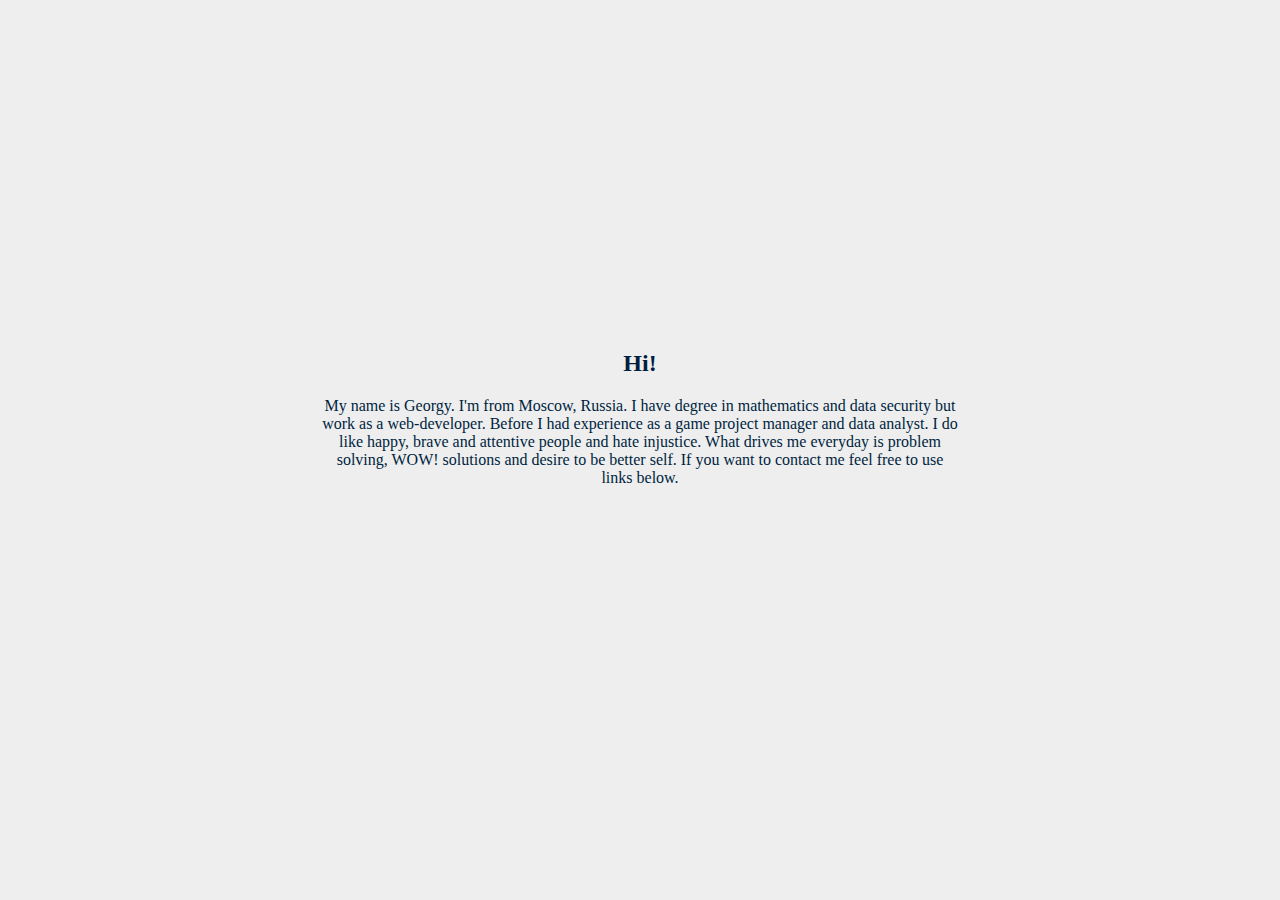
==== index.html @ 1fe6be5e "Fix scale on mobile browsers" ====
<!DOCTYPE html PUBLIC "-//W3C//DTD XHTML 1.0 Transitional//EN" "http://www.w3.org/TR/xhtml1/DTD/xhtml1-transitional.dtd">
<html xmlns="http://www.w3.org/1999/xhtml">

    <head>
        <meta http-equiv="Content-Type" content="text/html; charset=UTF-8" />
        <meta name="viewport" content="width=device-width, initial-scale=1.0, user-scalable=no">
        <title>Georgy Serga</title>
        <style>
          body {
            background-color: #eee;
            color: #001f3f;
            font-family: avenir, Verdana;
          }
          @font-face {
            font-family: 'georgys19092015';
            src: url('fontello/font/georgys19092015.eot?27433232');
            src: url('fontello/font/georgys19092015.eot?27433232#iefix') format('embedded-opentype'),
                 url('fontello/font/georgys19092015.woff?27433232') format('woff'),
                 url('fontello/font/georgys19092015.ttf?27433232') format('truetype'),
                 url('fontello/font/georgys19092015.svg?27433232#georgys19092015') format('svg');
            font-weight: normal;
            font-style: normal;
          }

          [class^="icon-"]:before, [class*=" icon-"]:before {
            font-family: "georgys19092015";
            font-style: normal;
            font-weight: normal;
            speak: none;

            display: inline-block;
            text-decoration: inherit;
            width: 1em;
            margin-right: .2em;
            text-align: center;
            /* opacity: .8; */

            /* For safety - reset parent styles, that can break glyph codes*/
            font-variant: normal;
            text-transform: none;

            /* fix buttons height, for twitter bootstrap */
            line-height: 1em;

            /* Animation center compensation - margins should be symmetric */
            /* remove if not needed */
            margin-left: .2em;

            /* you can be more comfortable with increased icons size */
            /* font-size: 120%; */

            /* Font smoothing. That was taken from TWBS */
            -webkit-font-smoothing: antialiased;
            -moz-osx-font-smoothing: grayscale;

            /* Uncomment for 3D effect */
            /* text-shadow: 1px 1px 1px rgba(127, 127, 127, 0.3); */
          }

          .icon-vkontakte:before { content: '\e800'; }
          .icon-facebook-squared:before { content: '\e801'; }
          .icon-quora:before { content: '\e802'; }
          .icon-instagram:before { content: '\e803'; }
          .icon-tumblr-squared:before { content: '\e804'; }
          .icon-medium:before { content: '\e805'; }
          .icon-stackoverflow:before { content: '\e806'; }
          .icon-github-squared:before { content: '\e807'; }
          .icon-me:before { content: '\e808'; }
          .icon-thumbs-up-alt:before { content: '\e809'; }
          .icon-linkedin-squared:before { content: '\e80a'; }

          .main-center-box {
            position: absolute;
            width: 640px;
            height: 640px;
            left: 50%;
            top: 50%;
            margin: -320px 0 0 -320px;
            text-align: center;
          }

          .icon-me {
            font-size: 200px;
          }

          .links {
            list-style-type: none;
            margin-left: -25px;
          }

          a {
            color: inherit;
            text-decoration: none;
          }

          ul li {
            display: inline;
          }

          @media screen and (max-width: 660px) {
            .main-center-box {
              position: absolute;
              width: 90%;
              height: 90%;
              margin: 0;
              top: 10%;
              left: 5%;
              text-align: center;
            }
          }
        </style>
    </head>

    <body>
      <div class="main-center-box">
        <i class="icon-me"></i>
        <h2>Hi!</h2>
        <p>
          My name is Georgy. I'm from Moscow, Russia. I have degree in mathematics and data security but work as a web-developer.
          Before I had experience as a game project manager and data analyst. I do like happy, brave and attentive people and hate injustice.
          What drives me everyday is problem solving, WOW! solutions and desire to be better self.
          If you want to contact me feel free to use links below.
        </p>
        <ul class="links">
          <li><a href="https://vk.com/georgyserga"><i class="icon-vkontakte"></i></a></li>
          <li><a href="https://www.facebook.com/georgeserga"><i class="icon-facebook-squared"></i></a></li>
          <li><a href="https://instagram.com/georgy.serga"><i class="icon-instagram"></i></a></li>
          <li><a href="https://ru.linkedin.com/in/gserga"><i class="icon-linkedin-squared"></i></a></li>
          <li><a href="https://github.com/GeorgySerga"><i class="icon-github-squared"></i></a></li>
          <li><a href="http://www.quora.com/Georgy-Serga"><i class="icon-quora"></i></a></li>
          <li><a href="http://stackoverflow.com/users/4753661/georgy"><i class="icon-stackoverflow"></i></a></li>
        </ul>
      </div>
    </body>

</html>
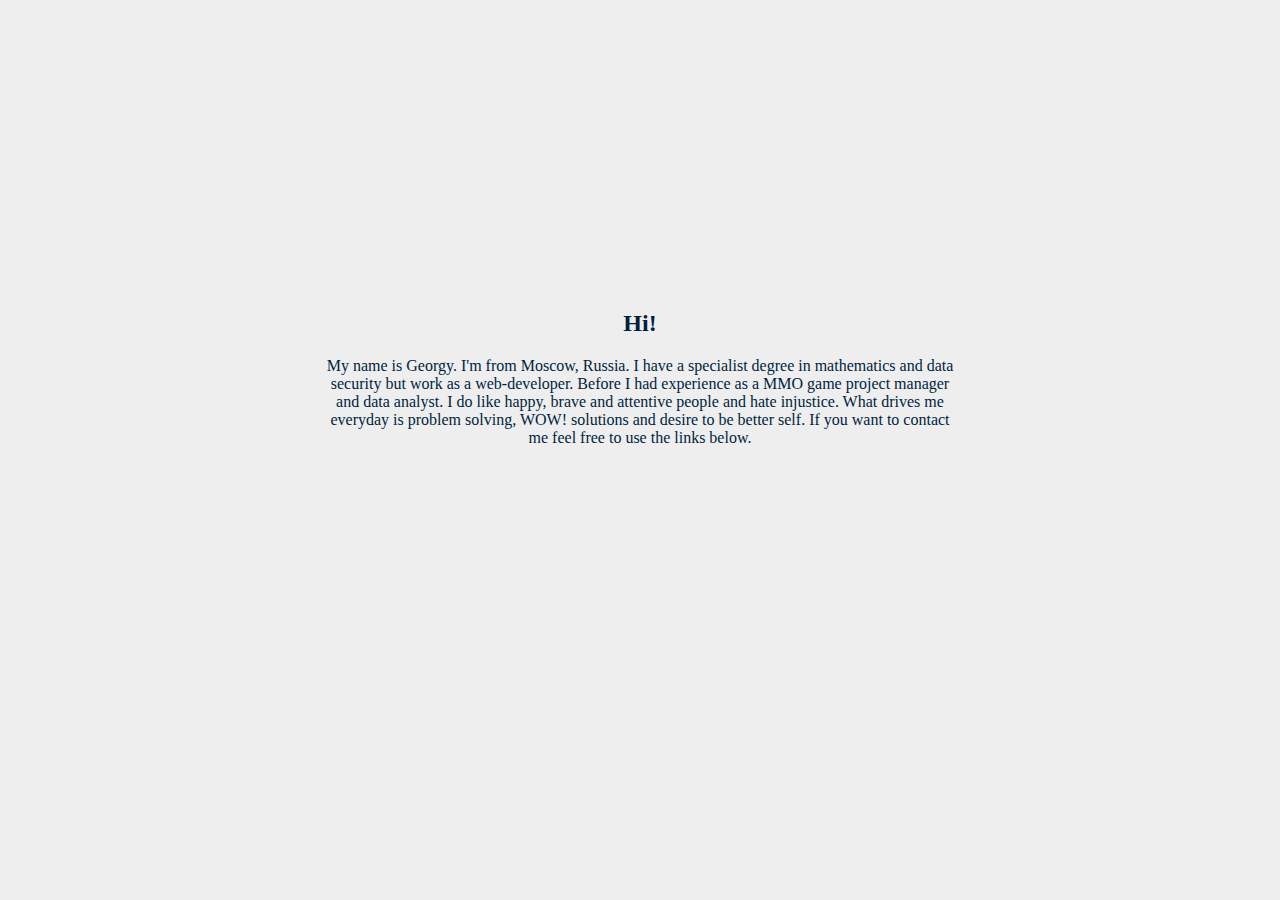
==== commit 03843129: "Small fixes, tumblr remove, proper top indent, extra margin for links" ====
--- a/index.html
+++ b/index.html
@@ -74,8 +74,8 @@
             width: 640px;
             height: 640px;
             left: 50%;
-            top: 50%;
-            margin: -320px 0 0 -320px;
+            top: 10%;
+            margin: 0 0 0 -320px;
             text-align: center;
           }
 
@@ -84,17 +84,14 @@
           }
 
           .links {
-            list-style-type: none;
-            margin-left: -25px;
+            margin: 0 auto;
           }
 
-          a {
+          .links a {
             color: inherit;
             text-decoration: none;
-          }
-
-          ul li {
             display: inline;
+            margin: 2px;
           }
 
           @media screen and (max-width: 660px) {
@@ -116,20 +113,19 @@
         <i class="icon-me"></i>
         <h2>Hi!</h2>
         <p>
-          My name is Georgy. I'm from Moscow, Russia. I have degree in mathematics and data security but work as a web-developer.
-          Before I had experience as a game project manager and data analyst. I do like happy, brave and attentive people and hate injustice.
+          My name is Georgy. I'm from Moscow, Russia. I have a specialist degree in mathematics and data security but work as a web-developer.
+          Before I had experience as a MMO game project manager and data analyst. I do like happy, brave and attentive people and hate injustice.
           What drives me everyday is problem solving, WOW! solutions and desire to be better self.
-          If you want to contact me feel free to use links below.
+          If you want to contact me feel free to use the links below.
         </p>
-        <ul class="links">
-          <li><a href="https://vk.com/georgyserga"><i class="icon-vkontakte"></i></a></li>
-          <li><a href="https://www.facebook.com/georgeserga"><i class="icon-facebook-squared"></i></a></li>
-          <li><a href="https://instagram.com/georgy.serga"><i class="icon-instagram"></i></a></li>
-          <li><a href="https://ru.linkedin.com/in/gserga"><i class="icon-linkedin-squared"></i></a></li>
-          <li><a href="https://github.com/GeorgySerga"><i class="icon-github-squared"></i></a></li>
-          <li><a href="http://www.quora.com/Georgy-Serga"><i class="icon-quora"></i></a></li>
-          <li><a href="http://stackoverflow.com/users/4753661/georgy"><i class="icon-stackoverflow"></i></a></li>
-        </ul>
+        <div class="links">
+          <a href="https://vk.com/georgyserga"><i class="icon-vkontakte"></i></a>
+          <a href="https://www.facebook.com/georgeserga"><i class="icon-facebook-squared"></i></a>
+          <a href="https://instagram.com/georgy.serga"><i class="icon-instagram"></i></a>
+          <a href="https://github.com/GeorgySerga"><i class="icon-github-squared"></i></a>
+          <a href="http://www.quora.com/Georgy-Serga"><i class="icon-quora"></i></a>
+          <a href="http://stackoverflow.com/users/4753661/georgy"><i class="icon-stackoverflow"></i></a>
+        </div>
       </div>
     </body>
 
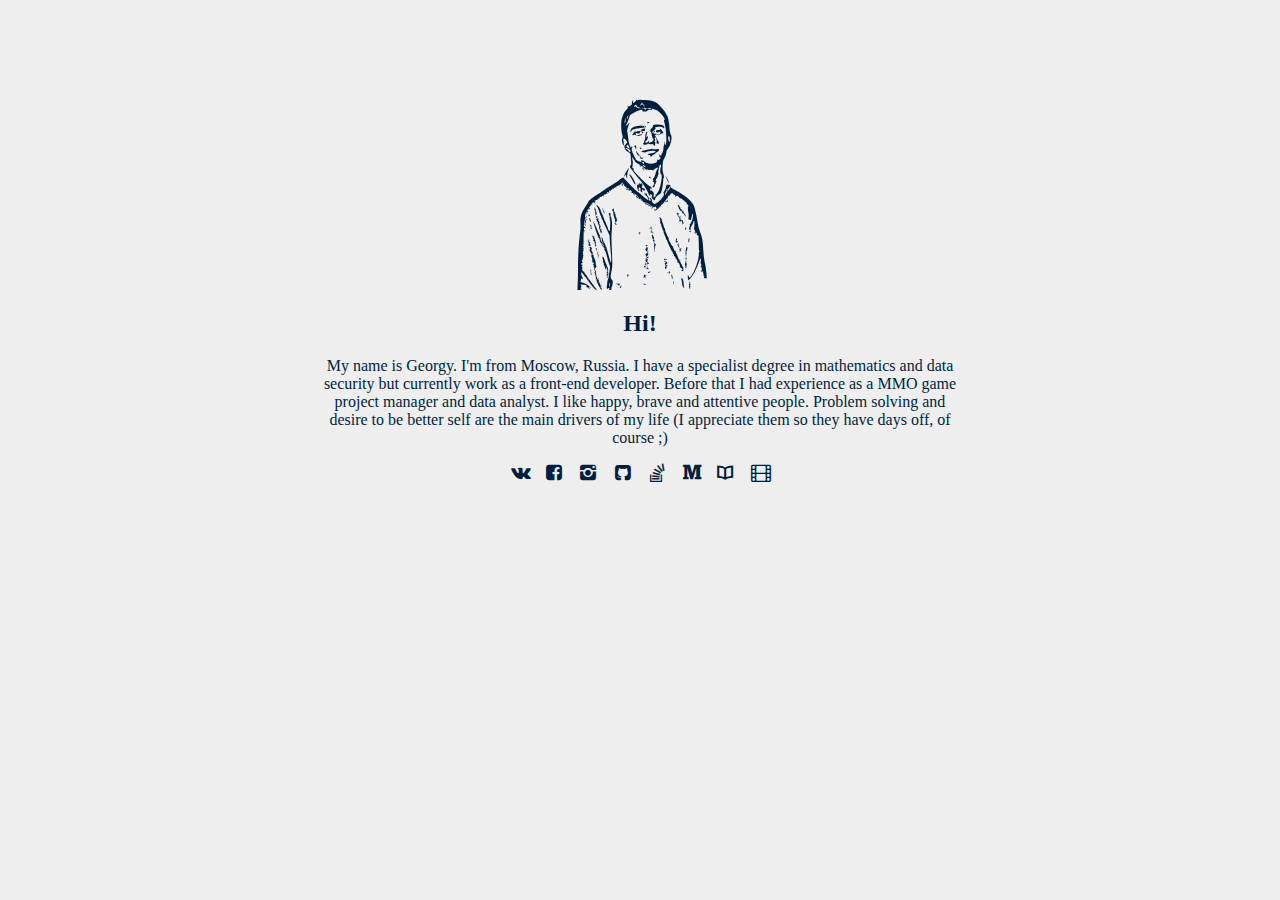
==== commit 5c2fa4f5: "Update bio, font files and social links" ====
--- a/index.html
+++ b/index.html
@@ -12,18 +12,18 @@
             font-family: avenir, Verdana;
           }
           @font-face {
-            font-family: 'georgys19092015';
-            src: url('fontello/font/georgys19092015.eot?27433232');
-            src: url('fontello/font/georgys19092015.eot?27433232#iefix') format('embedded-opentype'),
-                 url('fontello/font/georgys19092015.woff?27433232') format('woff'),
-                 url('fontello/font/georgys19092015.ttf?27433232') format('truetype'),
-                 url('fontello/font/georgys19092015.svg?27433232#georgys19092015') format('svg');
+            font-family: 'georgys';
+            src: url('fontello/font/georgys.eot?42068403');
+            src: url('fontello/font/georgys.eot?42068403#iefix') format('embedded-opentype'),
+             url('fontello/font/georgys.woff?42068403') format('woff'),
+             url('fontello/font/georgys.ttf?42068403') format('truetype'),
+             url('fontello/font/georgys.svg?42068403#georgys') format('svg');
             font-weight: normal;
             font-style: normal;
           }
 
           [class^="icon-"]:before, [class*=" icon-"]:before {
-            font-family: "georgys19092015";
+            font-family: "georgys";
             font-style: normal;
             font-weight: normal;
             speak: none;
@@ -33,7 +33,6 @@
             width: 1em;
             margin-right: .2em;
             text-align: center;
-            /* opacity: .8; */
 
             /* For safety - reset parent styles, that can break glyph codes*/
             font-variant: normal;
@@ -46,28 +45,21 @@
             /* remove if not needed */
             margin-left: .2em;
 
-            /* you can be more comfortable with increased icons size */
-            /* font-size: 120%; */
-
             /* Font smoothing. That was taken from TWBS */
             -webkit-font-smoothing: antialiased;
             -moz-osx-font-smoothing: grayscale;
-
-            /* Uncomment for 3D effect */
-            /* text-shadow: 1px 1px 1px rgba(127, 127, 127, 0.3); */
           }
 
           .icon-vkontakte:before { content: '\e800'; }
           .icon-facebook-squared:before { content: '\e801'; }
-          .icon-quora:before { content: '\e802'; }
+          .icon-book-open:before { content: '\e802'; }
           .icon-instagram:before { content: '\e803'; }
-          .icon-tumblr-squared:before { content: '\e804'; }
+          .icon-video:before { content: '\e804'; }
           .icon-medium:before { content: '\e805'; }
           .icon-stackoverflow:before { content: '\e806'; }
           .icon-github-squared:before { content: '\e807'; }
           .icon-me:before { content: '\e808'; }
-          .icon-thumbs-up-alt:before { content: '\e809'; }
-          .icon-linkedin-squared:before { content: '\e80a'; }
+          .icon-paper-plane:before { content: '\f1d8'; }
 
           .main-center-box {
             position: absolute;
@@ -85,6 +77,7 @@
 
           .links {
             margin: 0 auto;
+            font-size: 1.15em;
           }
 
           .links a {
@@ -113,18 +106,17 @@
         <i class="icon-me"></i>
         <h2>Hi!</h2>
         <p>
-          My name is Georgy. I'm from Moscow, Russia. I have a specialist degree in mathematics and data security but work as a web-developer.
-          Before I had experience as a MMO game project manager and data analyst. I do like happy, brave and attentive people and hate injustice.
-          What drives me everyday is problem solving, WOW! solutions and desire to be better self.
-          If you want to contact me feel free to use the links below.
+            My name is Georgy. I'm from Moscow, Russia. I have a specialist degree in mathematics and data security but currently work as a front-end developer. Before that I had experience as a MMO game project manager and data analyst. I like happy, brave and attentive people. Problem solving and desire to be better self are the main drivers of my life (I appreciate them so they have days off, of course ;)
         </p>
         <div class="links">
           <a href="https://vk.com/georgyserga"><i class="icon-vkontakte"></i></a>
           <a href="https://www.facebook.com/georgeserga"><i class="icon-facebook-squared"></i></a>
           <a href="https://instagram.com/georgy.serga"><i class="icon-instagram"></i></a>
           <a href="https://github.com/GeorgySerga"><i class="icon-github-squared"></i></a>
-          <a href="http://www.quora.com/Georgy-Serga"><i class="icon-quora"></i></a>
           <a href="http://stackoverflow.com/users/4753661/georgy"><i class="icon-stackoverflow"></i></a>
+          <a href="https://medium.com/@georgy.serga"><i class="icon-medium"></i></a>
+          <a href="https://www.livelib.ru/reader/georgyserga"><i class="icon-book-open"></i></a>
+          <a href="http://www.kinopoisk.ru/user/6650938"><i class="icon-video"></i></a>
         </div>
       </div>
     </body>
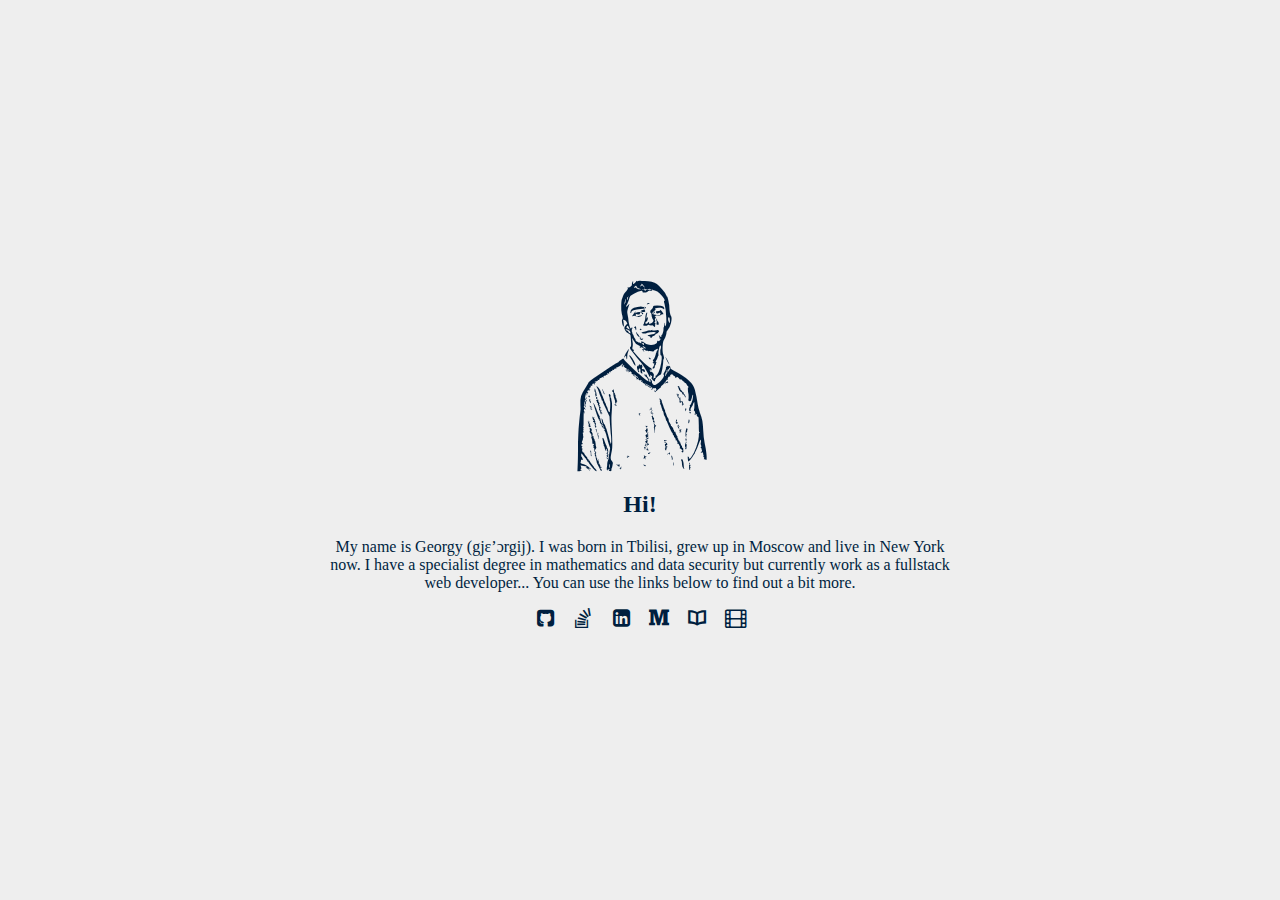
==== commit 246a98fb: "Add linkedin link" ====
--- a/index.html
+++ b/index.html
@@ -1,6 +1,5 @@
-<!DOCTYPE html PUBLIC "-//W3C//DTD XHTML 1.0 Transitional//EN" "http://www.w3.org/TR/xhtml1/DTD/xhtml1-transitional.dtd">
+<!DOCTYPE>
 <html xmlns="http://www.w3.org/1999/xhtml">
-
     <head>
         <meta http-equiv="Content-Type" content="text/html; charset=UTF-8" />
         <meta name="viewport" content="width=device-width, initial-scale=1.0, user-scalable=no">
@@ -10,14 +9,20 @@
             background-color: #eee;
             color: #001f3f;
             font-family: avenir, Verdana;
+            display: flex;
+            align-items: center;
+            justify-content: center;
+            min-height: 32em;
+            height: 100%;
+            margin: 0;
           }
           @font-face {
             font-family: 'georgys';
-            src: url('fontello/font/georgys.eot?42068403');
-            src: url('fontello/font/georgys.eot?42068403#iefix') format('embedded-opentype'),
-             url('fontello/font/georgys.woff?42068403') format('woff'),
-             url('fontello/font/georgys.ttf?42068403') format('truetype'),
-             url('fontello/font/georgys.svg?42068403#georgys') format('svg');
+            src: url('f/font/georgys.eot?42068403');
+            src: url('f/font/georgys.eot?42068403#iefix') format('embedded-opentype'),
+             url('f/font/georgys.woff?42068403') format('woff'),
+             url('f/font/georgys.ttf?42068403') format('truetype'),
+             url('f/font/georgys.svg?42068403#georgys') format('svg');
             font-weight: normal;
             font-style: normal;
           }
@@ -50,53 +55,29 @@
             -moz-osx-font-smoothing: grayscale;
           }
 
-          .icon-vkontakte:before { content: '\e800'; }
-          .icon-facebook-squared:before { content: '\e801'; }
           .icon-book-open:before { content: '\e802'; }
-          .icon-instagram:before { content: '\e803'; }
           .icon-video:before { content: '\e804'; }
           .icon-medium:before { content: '\e805'; }
           .icon-stackoverflow:before { content: '\e806'; }
           .icon-github-squared:before { content: '\e807'; }
-          .icon-me:before { content: '\e808'; }
-          .icon-paper-plane:before { content: '\f1d8'; }
+          .icon-me:before { content: '\e808'; margin-left: 0; margin-right: 0; }
+          .icon-linkedin-square:before { content: '\f30c'; }
 
           .main-center-box {
-            position: absolute;
-            width: 640px;
-            height: 640px;
-            left: 50%;
-            top: 10%;
-            margin: 0 0 0 -320px;
+            width: 90%;
+            max-width: 40em;
             text-align: center;
           }
 
           .icon-me {
-            font-size: 200px;
-          }
-
-          .links {
-            margin: 0 auto;
-            font-size: 1.15em;
+            font-size: 12.5em;
           }
 
           .links a {
             color: inherit;
+            font-size: 1.25em;
             text-decoration: none;
-            display: inline;
-            margin: 2px;
-          }
-
-          @media screen and (max-width: 660px) {
-            .main-center-box {
-              position: absolute;
-              width: 90%;
-              height: 90%;
-              margin: 0;
-              top: 10%;
-              left: 5%;
-              text-align: center;
-            }
+            margin: 3px;
           }
         </style>
     </head>
@@ -106,14 +87,12 @@
         <i class="icon-me"></i>
         <h2>Hi!</h2>
         <p>
-            My name is Georgy. I'm from Moscow, Russia. I have a specialist degree in mathematics and data security but currently work as a front-end developer. Before that I had experience as a MMO game project manager and data analyst. I like happy, brave and attentive people. Problem solving and desire to be better self are the main drivers of my life (I appreciate them so they have days off, of course ;)
+            My name is Georgy (gjɛ’ɔrgij). I was born in Tbilisi, grew up in Moscow and live in New York now. I have a specialist degree in mathematics and data security but currently work as a fullstack web developer... You can use the links below to find out a bit more.
         </p>
         <div class="links">
-          <a href="https://vk.com/georgyserga"><i class="icon-vkontakte"></i></a>
-          <a href="https://www.facebook.com/georgeserga"><i class="icon-facebook-squared"></i></a>
-          <a href="https://instagram.com/georgy.serga"><i class="icon-instagram"></i></a>
           <a href="https://github.com/GeorgySerga"><i class="icon-github-squared"></i></a>
           <a href="http://stackoverflow.com/users/4753661/georgy"><i class="icon-stackoverflow"></i></a>
+          <a href="https://www.linkedin.com/in/georgy-serga-8a8774147"><i class="icon-linkedin-square"></i></a>
           <a href="https://medium.com/@georgy.serga"><i class="icon-medium"></i></a>
           <a href="https://www.livelib.ru/reader/georgyserga"><i class="icon-book-open"></i></a>
           <a href="http://www.kinopoisk.ru/user/6650938"><i class="icon-video"></i></a>
